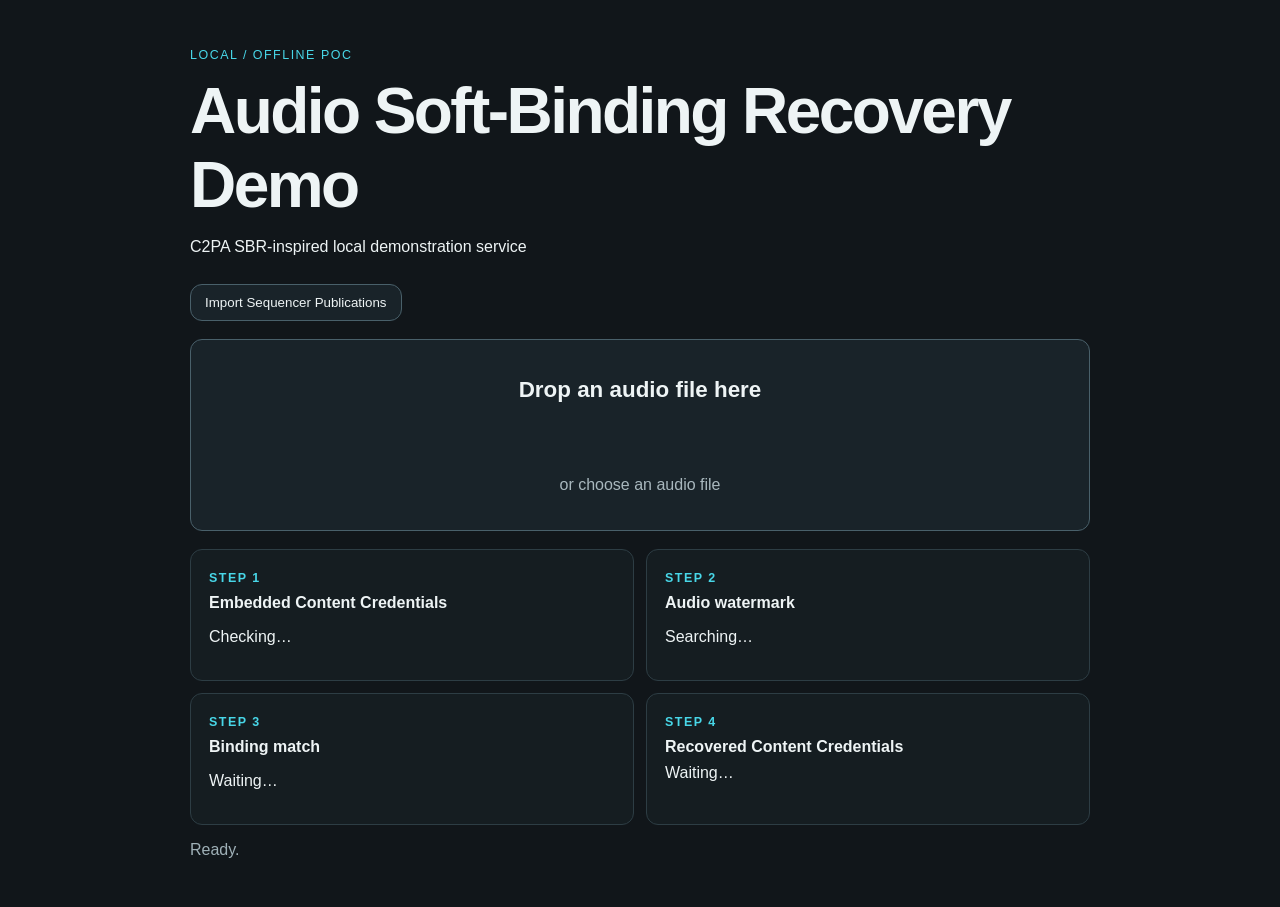
==== tools/softbinding-resolver/static/index.html @ 5bb7e8bb "refactor: separate soft-binding authoring and recovery" ====
<!doctype html>
<html lang="en">
<head>
  <meta charset="utf-8">
  <meta name="viewport" content="width=device-width,initial-scale=1">
  <title>Audio Soft-Binding Recovery Demo</title>
  <link rel="stylesheet" href="style.css">
</head>
<body>
  <main>
    <header>
      <p class="eyebrow">LOCAL / OFFLINE POC</p>
      <h1>Audio Soft-Binding Recovery Demo</h1>
      <p>C2PA SBR-inspired local demonstration service</p>
    </header>
    <button id="import">Import Sequencer Publications</button>
    <label id="drop" for="file">
      <strong>Drop an audio file here</strong>
      <span>or choose an audio file</span>
      <input id="file" type="file" accept="audio/*,.wav">
    </label>
    <section id="steps" hidden>
      <article><b>STEP 1</b><h2>Embedded Content Credentials</h2><p id="embedded">Checking…</p></article>
      <article><b>STEP 2</b><h2>Audio watermark</h2><p id="watermark">Searching…</p></article>
      <article><b>STEP 3</b><h2>Binding match</h2><p id="binding">Waiting…</p></article>
      <article><b>STEP 4</b><h2>Recovered Content Credentials</h2><div id="result">Waiting…</div></article>
    </section>
    <p id="status">Ready.</p>
  </main>
  <script src="app.js"></script>
</body>
</html>
---- tools/softbinding-resolver/static/style.css ----
:root { color-scheme: dark; font-family: -apple-system, BlinkMacSystemFont, "Segoe UI", sans-serif; }
body { margin: 0; background: #11161a; color: #eef4f5; }
main { width: min(900px, calc(100% - 40px)); margin: 48px auto; }
header { margin-bottom: 28px; }
h1 { font-size: clamp(2rem, 6vw, 4rem); margin: 6px 0; letter-spacing: -.04em; }
.eyebrow, article b { color: #48d7e8; letter-spacing: .12em; font-size: .78rem; }
button, #drop { border: 1px solid #49606a; border-radius: 12px; background: #192329; color: inherit; }
button { padding: 10px 14px; cursor: pointer; }
#drop { display: grid; place-items: center; min-height: 190px; margin: 18px 0; cursor: pointer; }
#drop strong { font-size: 1.4rem; }
#drop span { color: #a9b8be; }
#drop.active { border-color: #48d7e8; background: #163039; }
#file { display: none; }
#steps { display: grid; grid-template-columns: repeat(2, minmax(0, 1fr)); gap: 12px; }
article { padding: 18px; border: 1px solid #2d3d44; border-radius: 12px; background: #151d21; overflow-wrap: anywhere; }
article h2 { font-size: 1rem; margin: 8px 0; }
dl { display: grid; grid-template-columns: 130px 1fr; gap: 6px 12px; }
dt { color: #91a4ac; } dd { margin: 0; }
.warning { color: #ffd18a; }
a { color: #48d7e8; }
#status { color: #9fb0b7; }
@media (max-width: 650px) { #steps { grid-template-columns: 1fr; } }
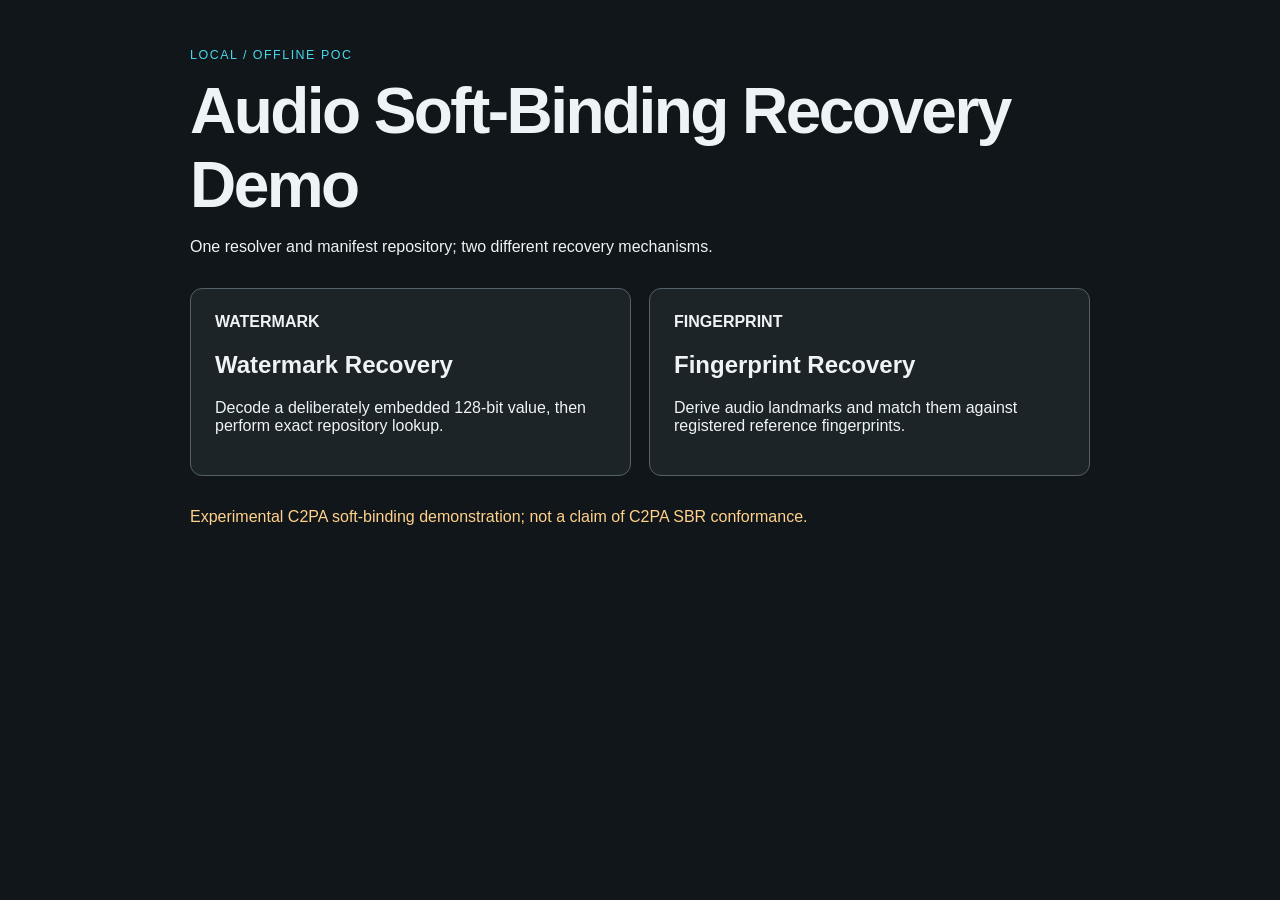
==== commit f534399b: "feat: add fingerprint soft-binding recovery" ====
--- a/tools/softbinding-resolver/static/index.html
+++ b/tools/softbinding-resolver/static/index.html
@@ -1,32 +1 @@
-<!doctype html>
-<html lang="en">
-<head>
-  <meta charset="utf-8">
-  <meta name="viewport" content="width=device-width,initial-scale=1">
-  <title>Audio Soft-Binding Recovery Demo</title>
-  <link rel="stylesheet" href="style.css">
-</head>
-<body>
-  <main>
-    <header>
-      <p class="eyebrow">LOCAL / OFFLINE POC</p>
-      <h1>Audio Soft-Binding Recovery Demo</h1>
-      <p>C2PA SBR-inspired local demonstration service</p>
-    </header>
-    <button id="import">Import Sequencer Publications</button>
-    <label id="drop" for="file">
-      <strong>Drop an audio file here</strong>
-      <span>or choose an audio file</span>
-      <input id="file" type="file" accept="audio/*,.wav">
-    </label>
-    <section id="steps" hidden>
-      <article><b>STEP 1</b><h2>Embedded Content Credentials</h2><p id="embedded">Checking…</p></article>
-      <article><b>STEP 2</b><h2>Audio watermark</h2><p id="watermark">Searching…</p></article>
-      <article><b>STEP 3</b><h2>Binding match</h2><p id="binding">Waiting…</p></article>
-      <article><b>STEP 4</b><h2>Recovered Content Credentials</h2><div id="result">Waiting…</div></article>
-    </section>
-    <p id="status">Ready.</p>
-  </main>
-  <script src="app.js"></script>
-</body>
-</html>
+<!doctype html><html lang="en"><head><meta charset="utf-8"><meta name="viewport" content="width=device-width,initial-scale=1"><title>Audio Soft-Binding Recovery Demo</title><link rel="stylesheet" href="style.css"></head><body><main><header><p class="eyebrow">LOCAL / OFFLINE POC</p><h1>Audio Soft-Binding Recovery Demo</h1><p>One resolver and manifest repository; two different recovery mechanisms.</p></header><section class="method-grid"><a class="method" href="/watermark"><b>WATERMARK</b><h2>Watermark Recovery</h2><p>Decode a deliberately embedded 128-bit value, then perform exact repository lookup.</p></a><a class="method" href="/fingerprint"><b>FINGERPRINT</b><h2>Fingerprint Recovery</h2><p>Derive audio landmarks and match them against registered reference fingerprints.</p></a></section><p class="warning">Experimental C2PA soft-binding demonstration; not a claim of C2PA SBR conformance.</p></main></body></html>
--- a/tools/softbinding-resolver/static/style.css
+++ b/tools/softbinding-resolver/static/style.css
@@ -19,4 +19,7 @@
 .warning { color: #ffd18a; }
 a { color: #48d7e8; }
 #status { color: #9fb0b7; }
+.method-grid { display: grid; grid-template-columns: repeat(2, minmax(0, 1fr)); gap: 18px; margin: 32px 0; }
+.method { display: block; padding: 24px; border: 1px solid #53616a; border-radius: 12px; color: inherit; text-decoration: none; background: #1c2428; }
+.method:hover { border-color: #46b6d6; }
 @media (max-width: 650px) { #steps { grid-template-columns: 1fr; } }
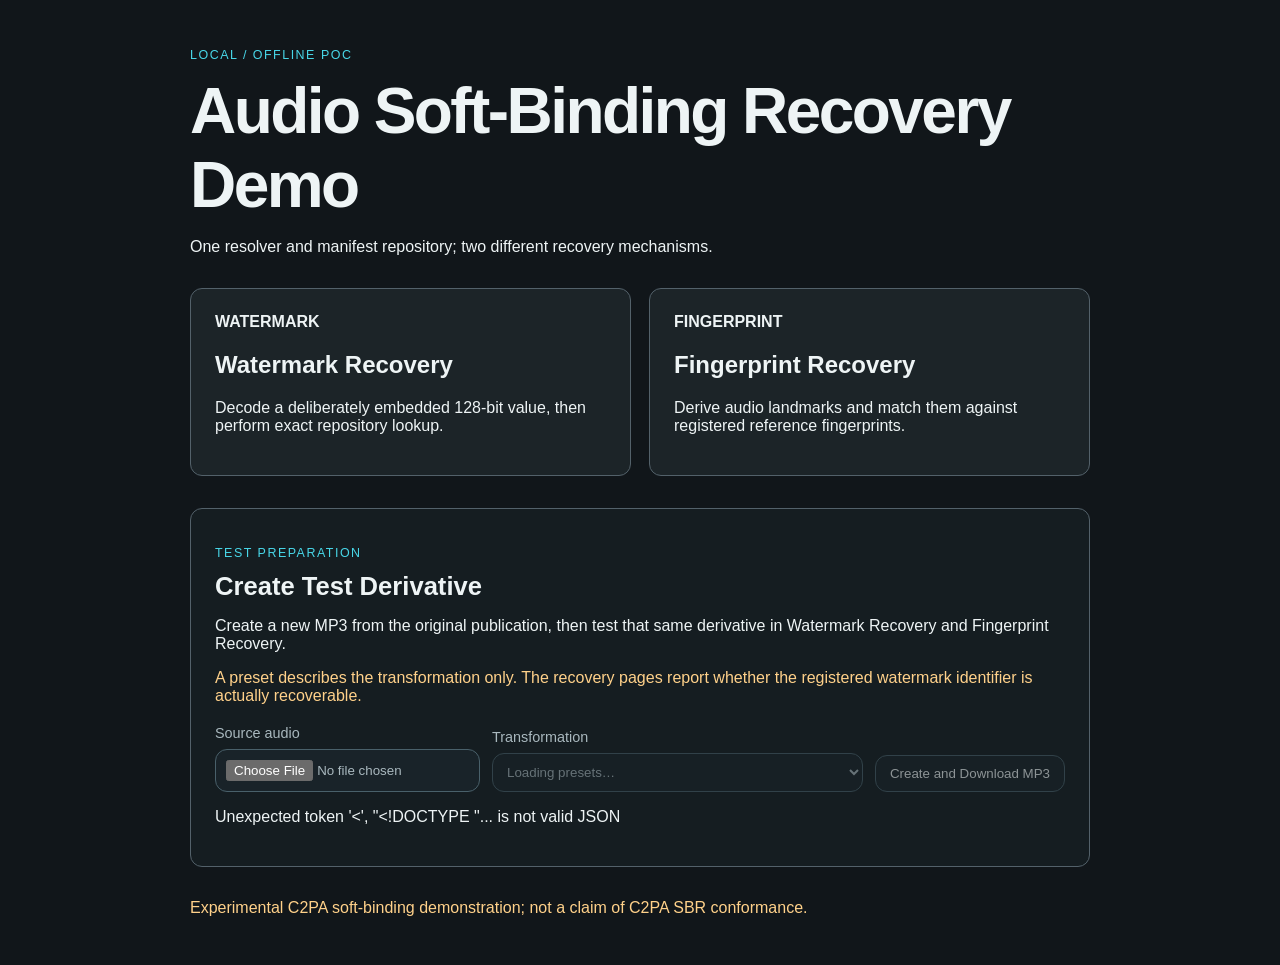
==== commit deda3245: "feat: streamline soft-binding recovery demo" ====
--- a/tools/softbinding-resolver/static/index.html
+++ b/tools/softbinding-resolver/static/index.html
@@ -1 +1,37 @@
-<!doctype html><html lang="en"><head><meta charset="utf-8"><meta name="viewport" content="width=device-width,initial-scale=1"><title>Audio Soft-Binding Recovery Demo</title><link rel="stylesheet" href="style.css"></head><body><main><header><p class="eyebrow">LOCAL / OFFLINE POC</p><h1>Audio Soft-Binding Recovery Demo</h1><p>One resolver and manifest repository; two different recovery mechanisms.</p></header><section class="method-grid"><a class="method" href="/watermark"><b>WATERMARK</b><h2>Watermark Recovery</h2><p>Decode a deliberately embedded 128-bit value, then perform exact repository lookup.</p></a><a class="method" href="/fingerprint"><b>FINGERPRINT</b><h2>Fingerprint Recovery</h2><p>Derive audio landmarks and match them against registered reference fingerprints.</p></a></section><p class="warning">Experimental C2PA soft-binding demonstration; not a claim of C2PA SBR conformance.</p></main></body></html>
+<!doctype html>
+<html lang="en">
+<head>
+  <meta charset="utf-8">
+  <meta name="viewport" content="width=device-width,initial-scale=1">
+  <title>Audio Soft-Binding Recovery Demo</title>
+  <link rel="stylesheet" href="style.css">
+</head>
+<body>
+<main>
+  <header>
+    <p class="eyebrow">LOCAL / OFFLINE POC</p>
+    <h1>Audio Soft-Binding Recovery Demo</h1>
+    <p>One resolver and manifest repository; two different recovery mechanisms.</p>
+  </header>
+  <section class="method-grid">
+    <a class="method" href="/watermark"><b>WATERMARK</b><h2>Watermark Recovery</h2><p>Decode a deliberately embedded 128-bit value, then perform exact repository lookup.</p></a>
+    <a class="method" href="/fingerprint"><b>FINGERPRINT</b><h2>Fingerprint Recovery</h2><p>Derive audio landmarks and match them against registered reference fingerprints.</p></a>
+  </section>
+  <section class="converter" aria-labelledby="converter-title">
+    <p class="eyebrow">TEST PREPARATION</p>
+    <h2 id="converter-title">Create Test Derivative</h2>
+    <p>Create a new MP3 from the original publication, then test that same derivative in Watermark Recovery and Fingerprint Recovery.</p>
+    <p class="warning">A preset describes the transformation only. The recovery pages report whether the registered watermark identifier is actually recoverable.</p>
+    <div class="converter-controls">
+      <label>Source audio<input id="derivative-file" type="file" accept="audio/*,.wav,.mp3"></label>
+      <label>Transformation<select id="derivative-preset" disabled><option>Loading presets…</option></select></label>
+      <button id="create-derivative" disabled>Create and Download MP3</button>
+    </div>
+    <p id="derivative-status">Checking local FFmpeg availability…</p>
+    <a id="derivative-download" class="download" hidden>Download derivative again</a>
+  </section>
+  <p class="warning">Experimental C2PA soft-binding demonstration; not a claim of C2PA SBR conformance.</p>
+</main>
+<script src="converter.js"></script>
+</body>
+</html>
--- a/tools/softbinding-resolver/static/style.css
+++ b/tools/softbinding-resolver/static/style.css
@@ -4,8 +4,10 @@
 header { margin-bottom: 28px; }
 h1 { font-size: clamp(2rem, 6vw, 4rem); margin: 6px 0; letter-spacing: -.04em; }
 .eyebrow, article b { color: #48d7e8; letter-spacing: .12em; font-size: .78rem; }
-button, #drop { border: 1px solid #49606a; border-radius: 12px; background: #192329; color: inherit; }
+button, select, input[type="file"], #drop { border: 1px solid #49606a; border-radius: 12px; background: #192329; color: inherit; }
 button { padding: 10px 14px; cursor: pointer; }
+button:disabled, select:disabled { cursor: not-allowed; opacity: .55; }
+select, input[type="file"] { box-sizing: border-box; width: 100%; padding: 10px; }
 #drop { display: grid; place-items: center; min-height: 190px; margin: 18px 0; cursor: pointer; }
 #drop strong { font-size: 1.4rem; }
 #drop span { color: #a9b8be; }
@@ -22,4 +24,10 @@
 .method-grid { display: grid; grid-template-columns: repeat(2, minmax(0, 1fr)); gap: 18px; margin: 32px 0; }
 .method { display: block; padding: 24px; border: 1px solid #53616a; border-radius: 12px; color: inherit; text-decoration: none; background: #1c2428; }
 .method:hover { border-color: #46b6d6; }
-@media (max-width: 650px) { #steps { grid-template-columns: 1fr; } }
+.converter { margin: 32px 0; padding: 24px; border: 1px solid #53616a; border-radius: 12px; background: #151d21; }
+.converter h2 { margin: 8px 0; font-size: 1.6rem; }
+.converter-controls { display: grid; grid-template-columns: 1fr 1.4fr auto; gap: 12px; align-items: end; margin-top: 20px; }
+.converter-controls label { display: grid; gap: 8px; color: #a9b8be; font-size: .9rem; }
+.download { display: inline-block; margin-top: 8px; }
+.download[hidden] { display: none; }
+@media (max-width: 750px) { #steps, .method-grid, .converter-controls { grid-template-columns: 1fr; } }
